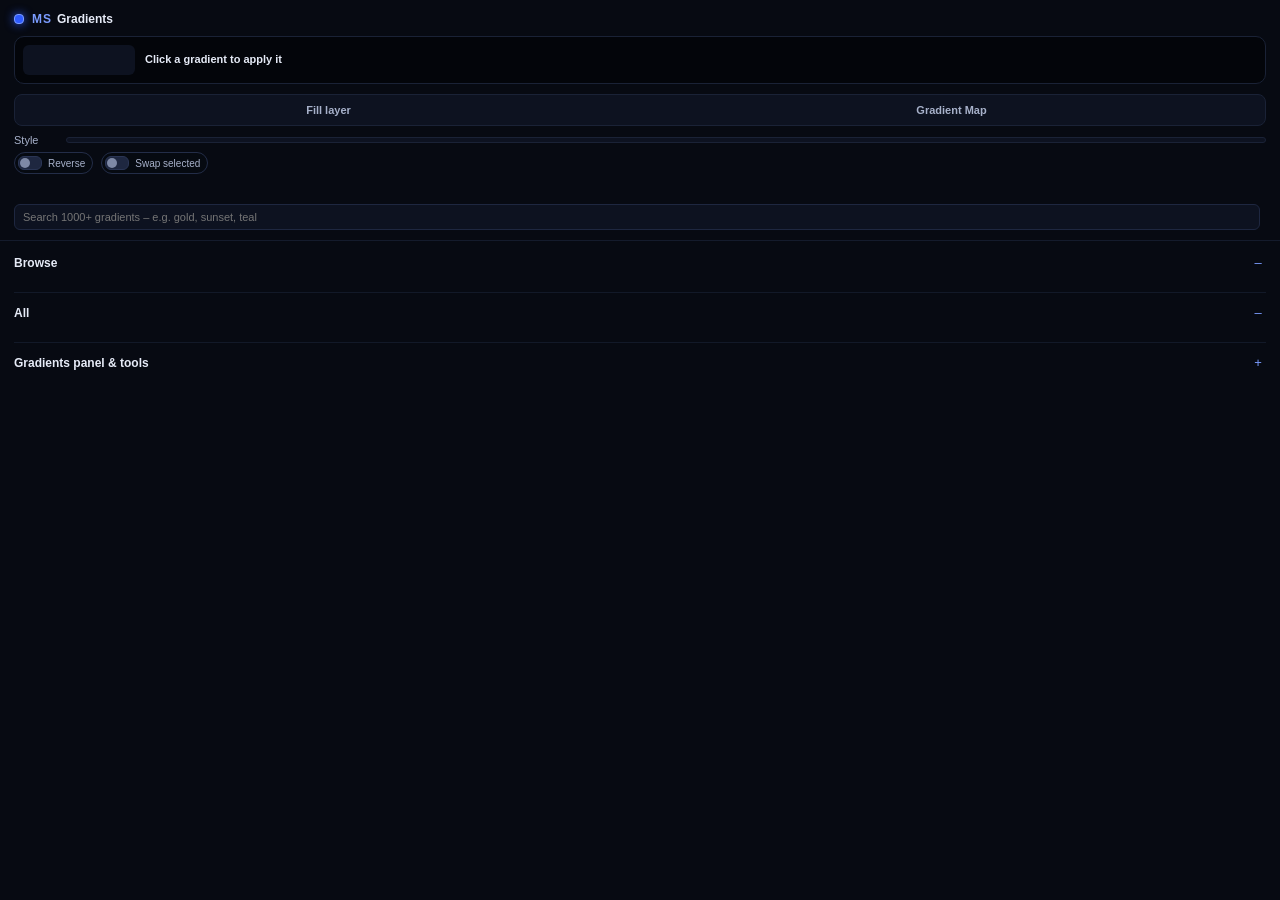
==== gradients/index.html @ fdba5727 "Morgenstern Gradients: a library of 1,444 original gradients for Photoshop UXP panel in the Morgenst" ====
<!DOCTYPE html>
<html>
<head>
  <meta charset="utf-8">
  <link rel="stylesheet" href="ms-ui.css">
  <link rel="stylesheet" href="styles.css">
</head>
<body>
  <div class="layout">
  <div class="top">
    <div class="header">
      <span class="brand"><span class="dot"></span><span class="brand-ms">MS</span><span class="brand-name">Gradients</span></span>
      <span id="countInfo" class="target-name"></span>
    </div>

    <div id="current" class="current">
      <div class="current-strip"><img id="currentImg" class="hidden"></div>
      <div class="current-text"><span id="currentName" class="current-name">Click a gradient to apply it</span><span id="currentCat" class="current-cat"></span></div>
    </div>

    <div class="seg target" id="asSeg">
      <div class="seg-btn" data-v="fill" title="A new gradient fill layer – double-click it to edit the gradient">Fill layer</div>
      <div class="seg-btn" data-v="map" title="A Gradient Map adjustment layer – colours your image with the gradient">Gradient Map</div>
    </div>

    <div class="field" id="styleRow"><span class="field-label">Style</span><div class="seg grow" id="styleSeg"></div></div>
    <div id="angleBox"></div>
    <div class="row opts">
      <div class="switch small" data-for="reverse" title="Run the gradient the other way"><span class="knob"></span><span class="sw-label">Reverse</span></div>
      <input type="checkbox" id="reverse" class="hidden">
      <div class="switch small" data-for="replace" title="With a gradient layer selected, a click swaps its gradient instead of adding a new layer"><span class="knob"></span><span class="sw-label">Swap selected</span></div>
      <input type="checkbox" id="replace" class="hidden">
    </div>
    <div id="status" class="status"></div>

    <div class="search-row">
      <input type="text" id="search" class="grow" placeholder="Search 1000+ gradients – e.g. gold, sunset, teal">
      <div id="clearSearch" class="btn small ghost hidden">×</div>
    </div>
  </div>

  <div class="scroller">
  <div class="wrap">

    <div class="sec open" data-sec="cats">
      <div class="sec-head"><span class="sec-title">Browse</span><span id="catMeta" class="sec-meta"></span><span class="chev c-open">–</span><span class="chev c-closed">+</span></div>
      <div class="sec-body"><div id="catList"></div></div>
    </div>

    <div class="sec open" data-sec="grid">
      <div class="sec-head"><span id="gridTitle" class="sec-title">All</span><span id="gridMeta" class="sec-meta"></span><span class="chev c-open">–</span><span class="chev c-closed">+</span></div>
      <div class="sec-body">
        <div id="grid" class="ggrid"></div>
        <div id="more" class="btn small ghost more hidden">Show more</div>
      </div>
    </div>

    <div class="sec" data-sec="panel">
      <div class="sec-head"><span class="sec-title">Gradients panel &amp; tools</span><span class="sec-meta"></span><span class="chev c-open">–</span><span class="chev c-closed">+</span></div>
      <div class="sec-body">
        <div class="hint first">Applied gradients are normal Photoshop layers: double-click the layer thumbnail to open Photoshop's gradient editor. There, "New" saves the gradient to the Gradients panel.</div>
        <div class="row tools-row">
          <div class="btn small" id="toPanelCat" title="Adds every gradient of the shown list as a group to Window › Gradients">Add list to Gradients panel</div>
          <div class="btn small" id="toPanelFav" title="Adds your favourites as a group to Window › Gradients">Add favourites</div>
        </div>
        <div class="row tools-row">
          <div class="btn small ghost" id="exportGrd" title="Saves the shown list as a .grd file (Gradients panel › menu › Import Gradients…)">Export .grd…</div>
          <div class="btn small ghost" id="selfTest" title="Creates a test document and checks every function">Self-test</div>
        </div>
        <div class="hint">Star a gradient (☆) to keep it in Favourites. Every gradient in this library is original and free to use in your work.</div>
      </div>
    </div>

  </div>
  </div>
  </div>
  <script src="main.js"></script>
</body>
</html>
---- gradients/ms-ui.css ----
/* Morgenstern design – shared by all Morgenstern tools (matches ms-ui.js)
   Calm, dark, precise – and exactly one colour that glows: a deep electric blue.
   Base       #070a12   Surface #0d1220   Line   #1e2740
   Text       #e6ebf7   Text 2  #a7b1ca   muted     #7e89a6
   Accent     #2f5bff   Accent light #7b9cff
   Spacing on a 4 px grid. One font family (system font), hierarchy through weight and size. */

html, body {
  margin: 0;
  padding: 0;
  height: 100%;
  overflow: hidden;
  background-color: #070a12;
  color: #e6ebf7;
  font-family: -apple-system, "SF Pro Text", "Segoe UI", "Helvetica Neue", Arial, sans-serif;
  font-size: 11px;
}
.layout { display: flex; flex-direction: column; height: 100%; }
.top { flex-shrink: 0; padding: 12px 14px 10px; background-color: #070a12; border-bottom: 1px solid #141b2c; }
.scroller { flex: 1; overflow-y: scroll; }
.wrap { padding: 2px 14px 32px; }
.grow { flex: 1; }
b, strong { font-weight: 600; color: #e6ebf7; }

/* ---------- Header */
.header { display: flex; flex-direction: row; justify-content: space-between; align-items: center; margin-bottom: 10px; }
.brand { display: flex; flex-direction: row; align-items: center; }
.dot { width: 8px; height: 8px; border-radius: 4px; background-color: #2f5bff; border: 1px solid #7b9cff; margin-right: 8px; box-shadow: 0 0 10px rgba(47, 91, 255, 0.9); }
.brand-ms { font-size: 12px; font-weight: bold; letter-spacing: 1px; color: #7b9cff; margin-right: 5px; }
.brand-name { font-size: 12px; font-weight: 600; color: #e6ebf7; }
.target-name { color: #7e89a6; max-width: 150px; overflow: hidden; text-overflow: ellipsis; white-space: nowrap; font-size: 10px; }

/* ---------- Preview */
.preview {
  position: relative;
  height: 178px;
  border: 1px solid #1a2236;
  border-radius: 10px;
  background-color: #03050a;
  display: flex;
  align-items: center;
  justify-content: center;
  overflow: hidden;
}
.preview img { max-width: 100%; max-height: 176px; }
.preview-msg { color: #7e89a6; padding: 10px; text-align: center; }
.preview-tools { position: absolute; left: 8px; right: 8px; bottom: 8px; display: flex; flex-direction: row; justify-content: space-between; align-items: center; }
.preview-tools > * { margin-left: 6px; }
.preview-tools > *:first-child { margin-left: 0; }

/* ---------- Segments */
.seg { display: flex; flex-direction: row; padding: 2px; border-radius: 8px; background-color: #0d1220; border: 1px solid #1a2236; }
.seg-btn { flex: 1; text-align: center; font-size: 11px; padding: 5px 8px; border-radius: 6px; cursor: pointer; color: #a7b1ca; }
.seg-btn:hover { color: #e6ebf7; }
.seg-btn.active { background-color: #1b2a5c; color: #ffffff; }
.seg.target { margin-top: 10px; }
.seg.target .seg-btn { padding: 7px 8px; font-weight: 600; }
.seg.target .seg-btn.active { background-color: #2f5bff; }
.seg.mini { background-color: rgba(7, 10, 18, 0.82); border-color: #232d48; }
.seg.mini .seg-btn { padding: 3px 8px; font-size: 10px; }
/* many options: wrapping choice instead of a dropdown */
.seg.wrap { flex-wrap: wrap; }
.seg.wrap .seg-btn { flex: 0 0 auto; padding: 5px 9px; margin: 1px; }

.target-info { font-size: 10px; color: #7b9cff; padding: 6px 2px 0; }

/* ---------- Switches */
.switch { display: flex; flex-direction: row; align-items: center; cursor: pointer; padding: 4px 8px 4px 4px; border-radius: 14px; border: 1px solid #1e2740; background-color: #0d1220; }
.switch .knob { width: 22px; height: 12px; border-radius: 6px; background-color: #1e2740; border: 1px solid #2a3554; position: relative; margin-right: 6px; flex-shrink: 0; }
.switch .knob::after { content: ""; position: absolute; top: 1px; left: 1px; width: 10px; height: 10px; border-radius: 5px; background-color: #7e89a6; }
.switch .sw-label { font-size: 11px; color: #a7b1ca; }
.switch.on { border-color: #2f5bff; }
.switch.on .knob { background-color: #2f5bff; border-color: #7b9cff; }
.switch.on .knob::after { left: 11px; background-color: #ffffff; }
.switch.on .sw-label { color: #ffffff; }
.switch.small { padding: 3px 7px 3px 3px; background-color: rgba(7, 10, 18, 0.82); border-color: #232d48; }
.switch.small .sw-label { font-size: 10px; }
/* switch as a row in a section: no frame, text left, knob right */
.switch.line { justify-content: space-between; flex-direction: row-reverse; border: none; background-color: transparent; padding: 6px 0; border-radius: 0; }
.switch.line .knob { margin-right: 0; margin-left: 8px; }
.switch.line.on .sw-label { color: #e6ebf7; }

/* ---------- Buttons */
.btn { text-align: center; font-size: 11px; padding: 8px 12px; border-radius: 8px; cursor: pointer; border: 1px solid #1e2740; background-color: #0d1220; color: #e6ebf7; }
.btn:hover { border-color: #3a4a78; }
.btn:active { opacity: 0.85; }
.btn.primary { flex: 1; background-color: #2f5bff; border-color: #7b9cff; color: #ffffff; font-weight: 600; box-shadow: 0 0 16px rgba(47, 91, 255, 0.55); }
.btn.primary:hover { background-color: #3d68ff; }
.btn.ghost { background-color: transparent; color: #a7b1ca; }
.btn.small { font-size: 10px; padding: 5px 9px; border-radius: 7px; }
.btn.disabled { opacity: 0.4; }

.actions { display: flex; flex-direction: row; align-items: center; margin-top: 10px; }
.actions > * { margin-right: 8px; }
.actions > *:last-child { margin-right: 0; }
.status { margin-top: 6px; min-height: 14px; font-size: 10px; color: #a7b1ca; }
.status.err { color: #ff8a9a; }

/* ---------- Sliders */
.sl { padding: 5px 0 7px; }
.sl-head { display: flex; flex-direction: row; justify-content: space-between; align-items: center; margin-bottom: 5px; }
.sl-label { font-size: 11px; color: #a7b1ca; }
.sl-val { display: flex; flex-direction: row; align-items: center; }
.sl-num { width: 38px; text-align: right; font-size: 11px; color: #e6ebf7; background-color: transparent; border: 1px solid transparent; border-radius: 4px; padding: 0 2px; }
.sl-num:hover { border-color: #1e2740; }
.sl-num:focus { border-color: #2f5bff; background-color: #0d1220; }
.sl-unit { width: 14px; color: #7e89a6; font-size: 10px; padding-left: 2px; }
.sl-track { position: relative; height: 14px; margin: 0 5px; cursor: pointer; }
.sl-rail { position: absolute; left: 0; right: 0; top: 6px; height: 2px; border-radius: 1px; background-color: #1e2740; }
.sl-fill { position: absolute; top: 6px; height: 2px; border-radius: 1px; background-color: #2f5bff; box-shadow: 0 0 8px rgba(47, 91, 255, 0.8); }
.sl-thumb { position: absolute; top: 2px; width: 10px; height: 10px; margin-left: -5px; border-radius: 5px; background-color: #e6ebf7; border: 1px solid #7b9cff; }
.sl:hover .sl-label { color: #e6ebf7; }
.sl.dragging .sl-thumb { background-color: #ffffff; box-shadow: 0 0 10px rgba(123, 156, 255, 0.9); }
.sl.dragging .sl-label { color: #ffffff; }
.strength { margin-top: 8px; }
.strength .sl-label { color: #e6ebf7; font-weight: 600; }

/* sub-settings: indented on a tinted surface */
.sl.sub, .row.sub, .field.sub { margin-left: 10px; padding-left: 10px; padding-right: 8px; background-color: #0b1020; border-radius: 6px; }
.row.sub, .field.sub { padding-top: 5px; padding-bottom: 5px; margin-top: 2px; margin-bottom: 4px; }
.subgroup { margin: 4px 0 6px 10px; padding: 2px 8px 4px 10px; background-color: #0b1020; border-radius: 6px; }

/* group with a switch in its head (e.g. toner / dropouts): one box, no nested cards */
.group { margin: 6px 0 8px; padding: 2px 10px 6px; border-radius: 8px; border: 1px solid #141b2c; }
.group-head { display: flex; flex-direction: row; align-items: center; }
.group-head > * { margin-right: 8px; }
.group-head > *:last-child { margin-right: 0; }
.group-note { font-size: 10px; color: #7e89a6; }

/* ---------- Sections */
.sec { border-top: 1px solid #121928; }
.sec:first-child { border-top: none; }
.sec-head { display: flex; flex-direction: row; align-items: center; padding: 12px 0 10px; cursor: pointer; }
.sec-title { font-size: 12px; font-weight: 600; color: #e6ebf7; }
.sec-meta { flex: 1; font-size: 10px; color: #7e89a6; padding-left: 8px; white-space: nowrap; overflow: hidden; text-overflow: ellipsis; }
.chev { width: 16px; text-align: center; font-size: 13px; color: #7b9cff; }
.sec-head:hover .sec-title { color: #ffffff; }
.sec .sec-body, .sec .c-open { display: none; }
.sec.open .sec-body { display: block; padding-bottom: 12px; }
.sec.open .c-open { display: block; }
.sec.open .c-closed { display: none; }

/* ---------- Rows and fields */
.row, .field { display: flex; flex-direction: row; align-items: center; margin: 4px 0; }
.row > *, .field > * { margin-right: 8px; }
.row > *:last-child, .field > *:last-child { margin-right: 0; }
.row.between { justify-content: space-between; }
.field { padding-top: 4px; }
.field .seg-btn, .row .seg-btn { white-space: nowrap; padding: 5px 6px; }
.field-label { width: 64px; flex-shrink: 0; font-size: 11px; color: #a7b1ca; }
.field.stack { flex-direction: column; align-items: stretch; }
.field.stack > * { margin-right: 0; }
.field.stack .field-label { width: auto; margin-bottom: 6px; }
.tools-row { flex-wrap: wrap; }
.tools-row > * { margin-bottom: 4px; }

/* ---------- Tiles (looks, textures, effects) */
.tiles { display: flex; flex-direction: row; flex-wrap: wrap; margin: 0 -3px; }
.tile, .look { box-sizing: border-box; width: 31.3%; margin: 1%; padding: 3px; border: 1px solid #141b2c; border-radius: 8px; cursor: pointer; background-color: #0b0f1a; }
.tile:hover, .look:hover { border-color: #2a3a66; }
.tile.active, .look.active { border-color: #2f5bff; background-color: #101a3a; }
.tile img, .tile .ph, .look img, .look .ph { width: 100%; height: 46px; border-radius: 5px; background-color: #03050a; }
.tile .lbl, .look .lbl { font-size: 10px; color: #a7b1ca; text-align: center; white-space: nowrap; overflow: hidden; text-overflow: ellipsis; padding: 4px 0 1px; }
.tile.active .lbl, .look.active .lbl { color: #ffffff; }
.look-grid { display: flex; flex-direction: row; flex-wrap: wrap; margin: 0 -3px; }

/* ---------- Colours */
.swatch-wrap { display: flex; flex-direction: row; align-items: center; }
.swatch { width: 20px; height: 20px; border-radius: 10px; border: 1px solid #3a4565; cursor: pointer; margin-right: 6px; flex-shrink: 0; }
.hex-label { font-size: 10px; color: #7e89a6; }
.color-pop { margin: 4px 0 10px; padding: 10px; border-radius: 10px; background-color: #0d1220; border: 1px solid #263256; }
.pal { display: flex; flex-direction: row; flex-wrap: wrap; margin: -2px; }
.pal-c { width: 20px; height: 20px; border-radius: 10px; margin: 3px; cursor: pointer; border: 1px solid rgba(255, 255, 255, 0.12); }
.pal-c.on { border: 2px solid #ffffff; }
.pop-row { display: flex; flex-direction: row; align-items: center; margin-top: 8px; }
.pop-row > * { margin-right: 6px; }

/* ---------- Inputs */
input[type="text"] { background-color: #0d1220; color: #e6ebf7; border: 1px solid #1e2740; border-radius: 6px; font-size: 11px; padding: 4px 6px; }
input[type="text"]:focus { border-color: #2f5bff; }
.hex { width: 70px; }
.num { width: 64px; }

/* ---------- Presets */
.preset-list { margin-bottom: 6px; }
.preset { display: flex; flex-direction: row; align-items: center; padding: 6px 8px; margin: 3px 0; border-radius: 7px; background-color: #0d1220; border: 1px solid #141b2c; }
.preset:hover { border-color: #2a3a66; }
.preset-name { flex: 1; cursor: pointer; color: #e6ebf7; }
.preset-del { width: 16px; text-align: center; cursor: pointer; color: #7e89a6; font-size: 13px; }
.preset-del:hover { color: #ff8a9a; }
.empty { color: #7e89a6; font-size: 10px; padding: 4px 0 6px; }
.hint { font-size: 10px; color: #7e89a6; margin: 10px 0 2px; line-height: 15px; }
.muted { color: #7e89a6; }

.fine-label { font-size: 10px; font-weight: 600; color: #7b9cff; margin: 12px 0 2px; }
.fine-label:first-child { margin-top: 0; }

/* ---------- hidden (last, specific enough for every element above) */
.hidden, .row.hidden, .sl.hidden, .field.hidden, .group.hidden, .subgroup.hidden, .swatch-wrap.hidden, .color-pop.hidden, .btn.hidden, .switch.hidden, .seg.hidden, .preview img.hidden, .preview-msg.hidden, input.hidden { display: none; }
---- gradients/styles.css ----
/* Morgenstern Gradients – additions to the shared Morgenstern design (ms-ui.css) */
.field-label { width: 44px; }

/* last applied gradient */
.current { display: flex; flex-direction: row; align-items: center; padding: 8px; border: 1px solid #1a2236; border-radius: 10px; background-color: #03050a; }
.current-strip { position: relative; width: 112px; height: 30px; border-radius: 6px; overflow: hidden; flex-shrink: 0; background-color: #0d1220; }
.current-strip img { position: absolute; left: 0; }
.current-text { display: flex; flex-direction: column; margin-left: 10px; overflow: hidden; }
.current-name { font-size: 11px; font-weight: 600; color: #e6ebf7; white-space: nowrap; overflow: hidden; text-overflow: ellipsis; }
.current-cat { font-size: 10px; color: #7e89a6; padding-top: 2px; white-space: nowrap; overflow: hidden; text-overflow: ellipsis; }

.opts { margin-top: 6px; }
.search-row { display: flex; flex-direction: row; align-items: center; margin-top: 10px; }
.search-row > * { margin-right: 6px; }
.search-row > *:last-child { margin-right: 0; }
#search { padding: 6px 8px; }

/* categories: groups on top, the chosen group's categories on a tinted surface below */
.sub-chips { display: flex; flex-direction: row; flex-wrap: wrap; margin: 6px 0 0; padding: 4px; border-radius: 8px; background-color: #0b1020; }
.sub-chips .chip { background-color: #0d1220; }
.sub-chips .chip.active { background-color: #2f5bff; }
.chips { display: flex; flex-direction: row; flex-wrap: wrap; margin: 0 -2px; }
.chip { font-size: 10px; padding: 4px 8px; margin: 2px; border-radius: 11px; border: 1px solid #1a2236; background-color: #0d1220; color: #a7b1ca; cursor: pointer; white-space: nowrap; }
.chip:hover { color: #e6ebf7; border-color: #2a3a66; }
.chip.active { background-color: #2f5bff; border-color: #7b9cff; color: #ffffff; }
.chip .n { color: #7e89a6; margin-left: 4px; }
.chip.active .n { color: #c9d6ff; }

/* gradient grid */
.ggrid { display: flex; flex-direction: row; flex-wrap: wrap; margin: 0 -3px; }
.gtile { box-sizing: border-box; width: 48%; margin: 1%; padding: 3px; border: 1px solid #141b2c; border-radius: 8px; cursor: pointer; background-color: #0b0f1a; position: relative; }
.gtile:hover { border-color: #2a3a66; }
.gtile.active { border-color: #2f5bff; background-color: #101a3a; }
.gthumb { position: relative; height: 30px; border-radius: 5px; overflow: hidden; background-color: #03050a; }
.gthumb img { position: absolute; left: 0; width: 100%; }
.gname { display: flex; flex-direction: row; align-items: center; padding: 4px 1px 1px; }
.gname .lbl { flex: 1; font-size: 10px; color: #a7b1ca; white-space: nowrap; overflow: hidden; text-overflow: ellipsis; }
.gtile.active .lbl { color: #ffffff; }
.star { width: 14px; text-align: center; font-size: 11px; color: #4a5678; cursor: pointer; flex-shrink: 0; }
.star:hover { color: #7b9cff; }
.star.on { color: #ffd166; }
.more { margin-top: 8px; }
.hint.first { margin-top: 0; }
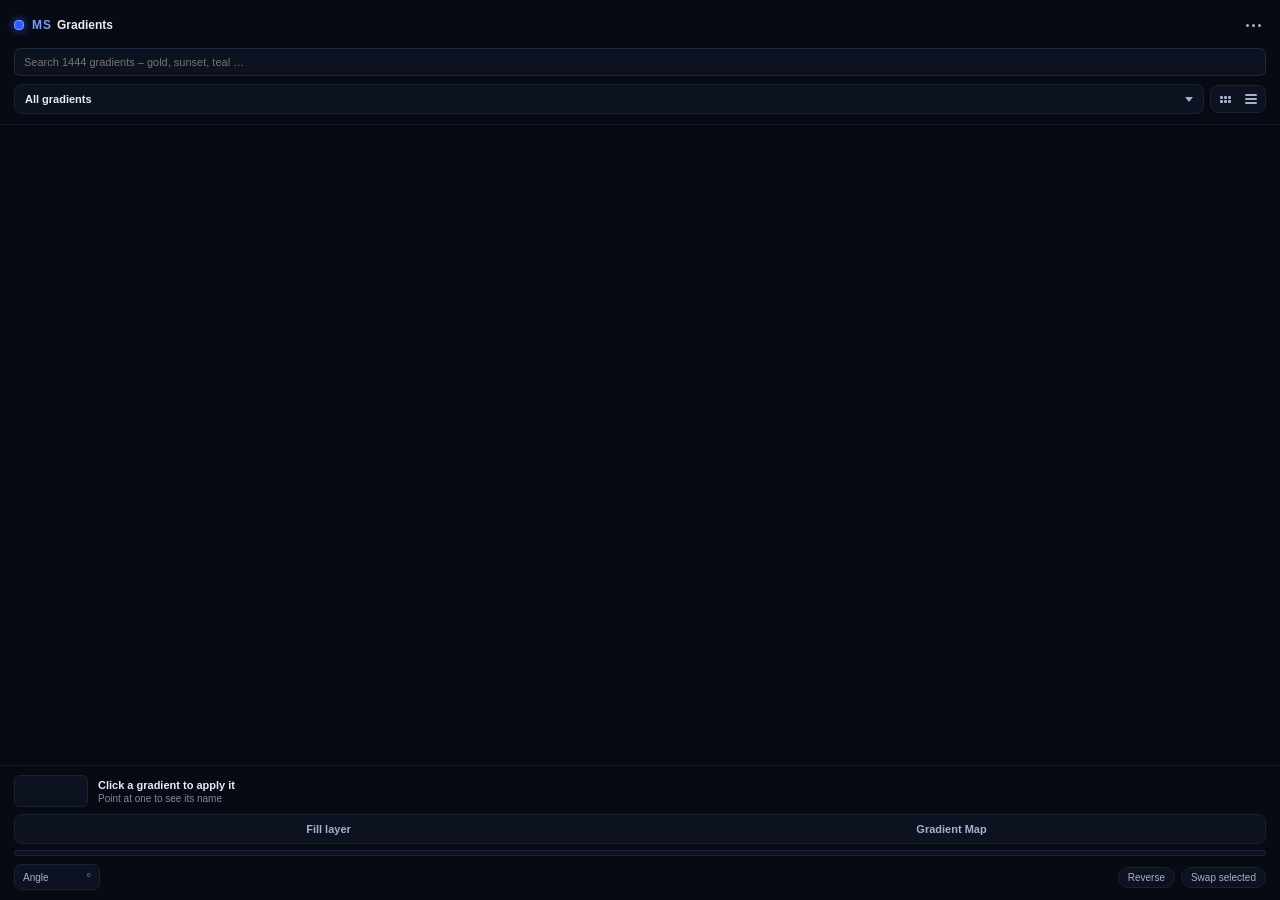
==== commit 8285f0cc: "Panel: denser browser with gradient families, category menu and an options bar" ====
--- a/gradients/index.html
+++ b/gradients/index.html
@@ -10,68 +10,59 @@
   <div class="top">
     <div class="header">
       <span class="brand"><span class="dot"></span><span class="brand-ms">MS</span><span class="brand-name">Gradients</span></span>
-      <span id="countInfo" class="target-name"></span>
+      <div class="ibtn more-btn" id="toolsBtn" title="Gradients panel, export, self-test"><span></span><span></span><span></span></div>
     </div>
 
-    <div id="current" class="current">
-      <div class="current-strip"><img id="currentImg" class="hidden"></div>
-      <div class="current-text"><span id="currentName" class="current-name">Click a gradient to apply it</span><span id="currentCat" class="current-cat"></span></div>
+    <div class="search-row">
+      <input type="text" id="search" class="grow" placeholder="Search 1444 gradients – gold, sunset, teal …">
+      <div id="clearSearch" class="ibtn hidden" title="Clear the search">×</div>
     </div>
 
-    <div class="seg target" id="asSeg">
+    <div class="nav-row">
+      <div class="menu-btn grow" id="catBtn"><span id="catName" class="menu-name">All gradients</span><span id="catCount" class="menu-n"></span><span class="caret"></span></div>
+      <div class="view-seg">
+        <div class="ibtn view-btn" data-v="grid" title="Swatches – the most gradients at a glance"><span class="ic-grid"><i></i><i></i><i></i><i></i><i></i><i></i></span></div>
+        <div class="ibtn view-btn" data-v="list" title="List – with names"><span class="ic-list"><i></i><i></i><i></i></span></div>
+      </div>
+    </div>
+
+    <div id="catMenu" class="menu hidden"></div>
+    <div id="toolsMenu" class="menu tools hidden">
+      <div class="menu-item" id="toPanelCat" title="Adds every gradient of the shown list as a group to Window › Gradients">Add this list to the Gradients panel</div>
+      <div class="menu-item" id="toPanelFav" title="Adds your favourites as a group to Window › Gradients">Add favourites to the Gradients panel</div>
+      <div class="menu-item" id="exportGrd" title="Saves the shown list as a .grd file (Gradients panel › menu › Import Gradients…)">Export this list as .grd…</div>
+      <div class="menu-sep"></div>
+      <div class="menu-item" id="selfTest" title="Creates a test document and checks every function">Self-test</div>
+      <div class="menu-note">Applied gradients are normal Photoshop layers: double-click the layer thumbnail to open Photoshop's gradient editor. Every gradient in this library is original and free to use in your work.</div>
+    </div>
+  </div>
+
+  <div class="scroller" id="scroller">
+    <div class="wrap">
+      <div id="grid" class="ggrid"></div>
+    </div>
+  </div>
+
+  <div class="bottom">
+    <div class="info" id="info">
+      <div class="info-strip"><img id="infoImg" class="hidden"></div>
+      <div class="info-text"><span id="infoName" class="info-name">Click a gradient to apply it</span><span id="infoCat" class="info-cat">Point at one to see its name</span></div>
+      <div class="ibtn istar hidden" id="infoStar" title="Favourite">☆</div>
+    </div>
+    <div class="seg as-seg" id="asSeg">
       <div class="seg-btn" data-v="fill" title="A new gradient fill layer – double-click it to edit the gradient">Fill layer</div>
       <div class="seg-btn" data-v="map" title="A Gradient Map adjustment layer – colours your image with the gradient">Gradient Map</div>
     </div>
-
-    <div class="field" id="styleRow"><span class="field-label">Style</span><div class="seg grow" id="styleSeg"></div></div>
-    <div id="angleBox"></div>
-    <div class="row opts">
-      <div class="switch small" data-for="reverse" title="Run the gradient the other way"><span class="knob"></span><span class="sw-label">Reverse</span></div>
-      <input type="checkbox" id="reverse" class="hidden">
-      <div class="switch small" data-for="replace" title="With a gradient layer selected, a click swaps its gradient instead of adding a new layer"><span class="knob"></span><span class="sw-label">Swap selected</span></div>
-      <input type="checkbox" id="replace" class="hidden">
+    <div class="seg style-seg" id="styleSeg"></div>
+    <div class="opt-row">
+      <div class="angle" id="angleBox" title="Angle – drag the word left or right, or type a value">
+        <span class="angle-lbl" id="angleLbl">Angle</span><input type="text" id="angle" class="angle-num"><span class="angle-unit">°</span>
+      </div>
+      <div class="grow"></div>
+      <div class="tog" id="reverseTog" title="Run the gradient the other way">Reverse</div>
+      <div class="tog" id="replaceTog" title="With a gradient layer selected, a click swaps its gradient instead of adding a new layer">Swap selected</div>
     </div>
     <div id="status" class="status"></div>
-
-    <div class="search-row">
-      <input type="text" id="search" class="grow" placeholder="Search 1000+ gradients – e.g. gold, sunset, teal">
-      <div id="clearSearch" class="btn small ghost hidden">×</div>
-    </div>
-  </div>
-
-  <div class="scroller">
-  <div class="wrap">
-
-    <div class="sec open" data-sec="cats">
-      <div class="sec-head"><span class="sec-title">Browse</span><span id="catMeta" class="sec-meta"></span><span class="chev c-open">–</span><span class="chev c-closed">+</span></div>
-      <div class="sec-body"><div id="catList"></div></div>
-    </div>
-
-    <div class="sec open" data-sec="grid">
-      <div class="sec-head"><span id="gridTitle" class="sec-title">All</span><span id="gridMeta" class="sec-meta"></span><span class="chev c-open">–</span><span class="chev c-closed">+</span></div>
-      <div class="sec-body">
-        <div id="grid" class="ggrid"></div>
-        <div id="more" class="btn small ghost more hidden">Show more</div>
-      </div>
-    </div>
-
-    <div class="sec" data-sec="panel">
-      <div class="sec-head"><span class="sec-title">Gradients panel &amp; tools</span><span class="sec-meta"></span><span class="chev c-open">–</span><span class="chev c-closed">+</span></div>
-      <div class="sec-body">
-        <div class="hint first">Applied gradients are normal Photoshop layers: double-click the layer thumbnail to open Photoshop's gradient editor. There, "New" saves the gradient to the Gradients panel.</div>
-        <div class="row tools-row">
-          <div class="btn small" id="toPanelCat" title="Adds every gradient of the shown list as a group to Window › Gradients">Add list to Gradients panel</div>
-          <div class="btn small" id="toPanelFav" title="Adds your favourites as a group to Window › Gradients">Add favourites</div>
-        </div>
-        <div class="row tools-row">
-          <div class="btn small ghost" id="exportGrd" title="Saves the shown list as a .grd file (Gradients panel › menu › Import Gradients…)">Export .grd…</div>
-          <div class="btn small ghost" id="selfTest" title="Creates a test document and checks every function">Self-test</div>
-        </div>
-        <div class="hint">Star a gradient (☆) to keep it in Favourites. Every gradient in this library is original and free to use in your work.</div>
-      </div>
-    </div>
-
-  </div>
   </div>
   </div>
   <script src="main.js"></script>
--- a/gradients/styles.css
+++ b/gradients/styles.css
@@ -1,43 +1,121 @@
-/* Morgenstern Gradients – additions to the shared Morgenstern design (ms-ui.css) */
-.field-label { width: 44px; }
+/* Morgenstern Gradients – additions to the shared Morgenstern design (ms-ui.css)
+   The gradients are the content: the browser gets the middle of the panel, search and categories sit on top,
+   how a click applies sits at the bottom like an options bar. */
 
-/* last applied gradient */
-.current { display: flex; flex-direction: row; align-items: center; padding: 8px; border: 1px solid #1a2236; border-radius: 10px; background-color: #03050a; }
-.current-strip { position: relative; width: 112px; height: 30px; border-radius: 6px; overflow: hidden; flex-shrink: 0; background-color: #0d1220; }
-.current-strip img { position: absolute; left: 0; }
-.current-text { display: flex; flex-direction: column; margin-left: 10px; overflow: hidden; }
-.current-name { font-size: 11px; font-weight: 600; color: #e6ebf7; white-space: nowrap; overflow: hidden; text-overflow: ellipsis; }
-.current-cat { font-size: 10px; color: #7e89a6; padding-top: 2px; white-space: nowrap; overflow: hidden; text-overflow: ellipsis; }
+.top { padding: 12px 14px 10px; }
+.header { margin-bottom: 10px; }
 
-.opts { margin-top: 6px; }
-.search-row { display: flex; flex-direction: row; align-items: center; margin-top: 10px; }
-.search-row > * { margin-right: 6px; }
-.search-row > *:last-child { margin-right: 0; }
-#search { padding: 6px 8px; }
+/* small icon buttons */
+.ibtn { display: flex; flex-direction: row; align-items: center; justify-content: center; width: 26px; height: 26px; border-radius: 7px; color: #a7b1ca; cursor: pointer; flex-shrink: 0; }
+.ibtn:hover { background-color: #121a2e; color: #e6ebf7; }
+.ibtn.hidden { display: none; }
+.more-btn span { width: 3px; height: 3px; border-radius: 2px; margin: 0 1.5px; background-color: #a7b1ca; }
+.more-btn:hover span, .more-btn.on span { background-color: #e6ebf7; }
+.more-btn.on { background-color: #1b2a5c; }
 
-/* categories: groups on top, the chosen group's categories on a tinted surface below */
-.sub-chips { display: flex; flex-direction: row; flex-wrap: wrap; margin: 6px 0 0; padding: 4px; border-radius: 8px; background-color: #0b1020; }
-.sub-chips .chip { background-color: #0d1220; }
-.sub-chips .chip.active { background-color: #2f5bff; }
-.chips { display: flex; flex-direction: row; flex-wrap: wrap; margin: 0 -2px; }
-.chip { font-size: 10px; padding: 4px 8px; margin: 2px; border-radius: 11px; border: 1px solid #1a2236; background-color: #0d1220; color: #a7b1ca; cursor: pointer; white-space: nowrap; }
-.chip:hover { color: #e6ebf7; border-color: #2a3a66; }
-.chip.active { background-color: #2f5bff; border-color: #7b9cff; color: #ffffff; }
-.chip .n { color: #7e89a6; margin-left: 4px; }
-.chip.active .n { color: #c9d6ff; }
+/* search */
+.search-row { display: flex; flex-direction: row; align-items: center; }
+#search { padding: 7px 9px; }
+#clearSearch { margin-left: 4px; font-size: 14px; }
 
-/* gradient grid */
-.ggrid { display: flex; flex-direction: row; flex-wrap: wrap; margin: 0 -3px; }
-.gtile { box-sizing: border-box; width: 48%; margin: 1%; padding: 3px; border: 1px solid #141b2c; border-radius: 8px; cursor: pointer; background-color: #0b0f1a; position: relative; }
-.gtile:hover { border-color: #2a3a66; }
-.gtile.active { border-color: #2f5bff; background-color: #101a3a; }
-.gthumb { position: relative; height: 30px; border-radius: 5px; overflow: hidden; background-color: #03050a; }
-.gthumb img { position: absolute; left: 0; width: 100%; }
-.gname { display: flex; flex-direction: row; align-items: center; padding: 4px 1px 1px; }
-.gname .lbl { flex: 1; font-size: 10px; color: #a7b1ca; white-space: nowrap; overflow: hidden; text-overflow: ellipsis; }
-.gtile.active .lbl { color: #ffffff; }
-.star { width: 14px; text-align: center; font-size: 11px; color: #4a5678; cursor: pointer; flex-shrink: 0; }
-.star:hover { color: #7b9cff; }
-.star.on { color: #ffd166; }
-.more { margin-top: 8px; }
-.hint.first { margin-top: 0; }
+/* category menu button + view switch */
+.nav-row { display: flex; flex-direction: row; align-items: center; margin-top: 8px; }
+.menu-btn { display: flex; flex-direction: row; align-items: center; height: 28px; padding: 0 10px; border-radius: 8px; border: 1px solid #1a2236; background-color: #0d1220; cursor: pointer; }
+.menu-btn:hover, .menu-btn.on { border-color: #2a3a66; }
+.menu-name { font-size: 11px; font-weight: 600; color: #e6ebf7; white-space: nowrap; overflow: hidden; text-overflow: ellipsis; }
+.menu-n { font-size: 10px; color: #7e89a6; margin-left: 6px; flex: 1; }
+.caret { width: 0; height: 0; border-left: 4px solid transparent; border-right: 4px solid transparent; border-top: 5px solid #a7b1ca; margin-left: 8px; }
+.view-seg { display: flex; flex-direction: row; margin-left: 6px; padding: 1px; border-radius: 8px; border: 1px solid #1a2236; background-color: #0d1220; }
+.view-btn { width: 26px; height: 24px; border-radius: 6px; }
+.view-btn.active { background-color: #1b2a5c; }
+.ic-grid { display: flex; flex-direction: row; flex-wrap: wrap; width: 12px; }
+.ic-grid i { width: 3px; height: 3px; margin: 0.5px; border-radius: 1px; background-color: #a7b1ca; }
+.ic-list { display: flex; flex-direction: column; width: 12px; }
+.ic-list i { height: 2px; margin: 1px 0; border-radius: 1px; background-color: #a7b1ca; }
+.view-btn.active i { background-color: #ffffff; }
+
+/* menus (categories, tools) – they drop over the browser */
+.top { position: relative; z-index: 2; }
+.menu { position: absolute; left: 14px; right: 14px; top: 100%; margin-top: -6px; max-height: 420px; overflow-y: auto; padding: 4px; border-radius: 10px; border: 1px solid #232d48; background-color: #0b1020; box-shadow: 0 12px 32px rgba(0, 0, 0, 0.6); }
+.menu.hidden { display: none; }
+.menu.tools { top: 40px; left: auto; width: 250px; margin-top: 0; }
+.menu-item { display: flex; flex-direction: row; align-items: center; padding: 6px 8px; border-radius: 6px; font-size: 11px; color: #c9d1e6; cursor: pointer; }
+.menu-item:hover { background-color: #16203a; color: #ffffff; }
+.menu-item.on { background-color: #1b2a5c; color: #ffffff; }
+.menu-item .n { margin-left: auto; padding-left: 10px; font-size: 10px; color: #7e89a6; }
+.menu-item.grp { font-weight: 600; color: #e6ebf7; margin-top: 4px; }
+.menu-item.sub { padding-left: 20px; }
+.menu-sep { height: 1px; margin: 4px 6px; background-color: #1a2236; }
+.menu-note { padding: 6px 8px 4px; font-size: 10px; line-height: 14px; color: #7e89a6; }
+
+/* ---------- the browser */
+.wrap { padding: 10px 14px 24px; }
+.ggrid { margin: 0 -1%; }
+.chunk { display: flex; flex-direction: row; flex-wrap: wrap; }
+.cat-h { width: 98%; margin: 14px 1% 6px; display: flex; flex-direction: row; align-items: baseline; }
+.cat-h.first { margin-top: 0; }
+.cat-h .t { font-size: 11px; font-weight: 600; color: #e6ebf7; }
+.cat-h .n { font-size: 10px; color: #7e89a6; margin-left: 6px; }
+
+/* a swatch: one row of the category's thumbnail sprite seen through a window */
+.sw { position: relative; overflow: hidden; box-sizing: border-box; border-radius: 6px; border: 1px solid rgba(255, 255, 255, 0.07); background-color: #03050a; cursor: pointer; }
+.sw img { position: absolute; left: 0; width: 100%; }
+.sw:hover { border-color: rgba(255, 255, 255, 0.6); }
+.sw.on { border-color: #ffffff; }
+
+/* grid view: a family per tile – the gradient, its variants as slim swatches below */
+.fam { width: 31.33%; margin: 0 1% 8px; position: relative; }
+.fam .main { height: 38px; }
+.vars { display: flex; flex-direction: row; height: 9px; margin-top: 3px; }
+.vars .sw { flex: 1; height: 9px; border-radius: 3px; margin-left: 3px; }
+.vars .sw:first-child { margin-left: 0; }
+.fstar { position: absolute; right: 3px; top: 3px; width: 16px; height: 16px; line-height: 16px; text-align: center; border-radius: 8px; font-size: 10px; color: #ffffff; background-color: rgba(7, 10, 18, 0.7); display: none; }
+.fam:hover .fstar, .lrow:hover .fstar { display: block; }
+.fstar.fav { display: block; color: #ffd166; }
+.fstar:hover { background-color: rgba(7, 10, 18, 0.95); }
+
+/* list view: name on top, the gradient and its variants in one line */
+.lrow { width: 98%; margin: 0 1% 10px; position: relative; }
+.lrow-name { display: flex; flex-direction: row; align-items: baseline; padding: 0 1px 4px; }
+.lrow-name .t { font-size: 11px; color: #c9d1e6; white-space: nowrap; overflow: hidden; text-overflow: ellipsis; }
+.lrow-name .n { font-size: 10px; color: #7e89a6; margin-left: 6px; white-space: nowrap; }
+.lrow-sw { display: flex; flex-direction: row; height: 26px; }
+.lrow-sw .main { flex: 4; height: 26px; }
+.lrow-sw .v { flex: 1; height: 26px; margin-left: 3px; }
+.lrow .fstar { top: 22px; right: auto; left: 3px; }
+.lrow .fstar.fav { display: block; }
+
+.empty { width: 98%; margin: 20px 1%; text-align: center; color: #7e89a6; line-height: 16px; }
+
+/* ---------- options bar at the bottom */
+.bottom { flex-shrink: 0; padding: 10px 14px 10px; border-top: 1px solid #141b2c; background-color: #070a12; }
+.info { display: flex; flex-direction: row; align-items: center; height: 30px; margin-bottom: 8px; }
+.info-strip { position: relative; width: 72px; height: 30px; border-radius: 6px; overflow: hidden; flex-shrink: 0; background-color: #0d1220; border: 1px solid #1a2236; }
+.info-strip img { position: absolute; left: 0; width: 100%; }
+.info-text { display: flex; flex-direction: column; flex: 1; margin-left: 10px; overflow: hidden; }
+.info-name { font-size: 11px; font-weight: 600; color: #e6ebf7; white-space: nowrap; overflow: hidden; text-overflow: ellipsis; }
+.info-cat { font-size: 10px; color: #7e89a6; padding-top: 2px; white-space: nowrap; overflow: hidden; text-overflow: ellipsis; }
+.istar { font-size: 13px; }
+.istar.fav { color: #ffd166; }
+
+.as-seg .seg-btn { padding: 6px 8px; font-weight: 600; }
+.as-seg .seg-btn.active { background-color: #2f5bff; }
+.style-seg { margin-top: 6px; }
+.style-seg .seg-btn { padding: 4px 2px; font-size: 10px; }
+.style-seg.hidden { display: none; }
+.opt-row { display: flex; flex-direction: row; align-items: center; margin-top: 8px; }
+.angle { display: flex; flex-direction: row; align-items: center; height: 24px; padding: 0 2px 0 8px; border-radius: 7px; border: 1px solid #1a2236; background-color: #0d1220; }
+.angle.hidden { display: none; }
+.angle-lbl { font-size: 10px; color: #a7b1ca; cursor: ew-resize; padding-right: 4px; }
+.angle-lbl:hover { color: #e6ebf7; }
+.angle input.angle-num { width: 34px; height: 20px; border-radius: 0; outline: none; padding: 2px 0; text-align: right; font-size: 11px; color: #e6ebf7; background-color: transparent; border: none; }
+.angle-unit { font-size: 11px; color: #7e89a6; padding-right: 6px; }
+.tog { margin-left: 6px; padding: 4px 9px; border-radius: 12px; border: 1px solid #1a2236; background-color: #0d1220; font-size: 10px; color: #a7b1ca; cursor: pointer; white-space: nowrap; }
+.tog:hover { color: #e6ebf7; border-color: #2a3a66; }
+.tog.on { background-color: #1b2a5c; border-color: #2f5bff; color: #ffffff; }
+.bottom .status { margin-top: 6px; min-height: 0; }
+.bottom .status:empty { display: none; }
+
+/* press feedback */
+.sw, .tog, .seg-btn, .menu-item, .ibtn, .menu-btn { transition: transform 120ms ease-out; }
+.sw:active, .tog:active, .seg-btn:active, .ibtn:active, .menu-btn:active { transform: scale(0.97); }
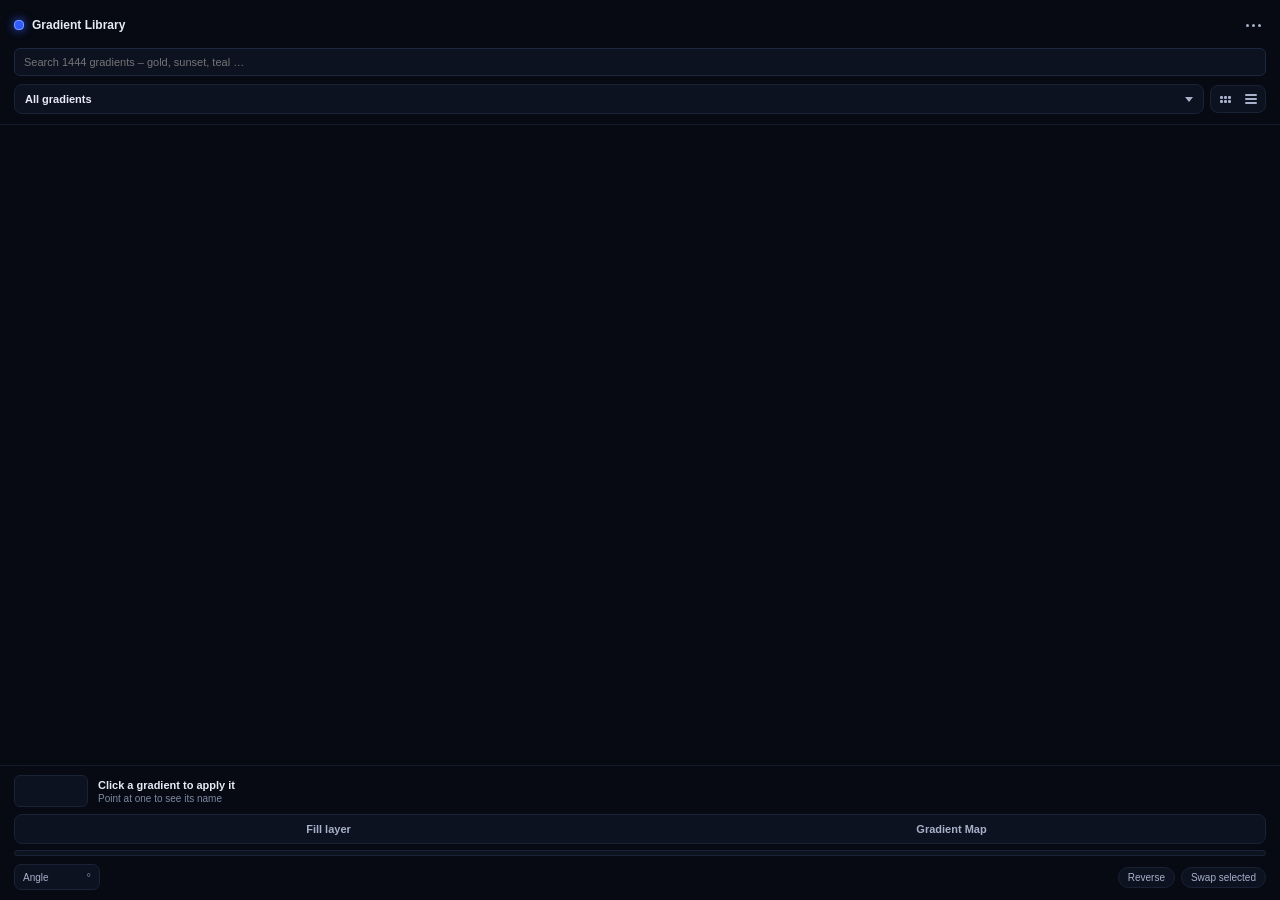
==== commit db125720: "Rename to Gradient Library: new name, no more Morgenstern branding - new tool name in the panel, man" ====
--- a/gradients/index.html
+++ b/gradients/index.html
@@ -2,14 +2,14 @@
 <html>
 <head>
   <meta charset="utf-8">
-  <link rel="stylesheet" href="ms-ui.css">
+  <link rel="stylesheet" href="ui.css">
   <link rel="stylesheet" href="styles.css">
 </head>
 <body>
   <div class="layout">
   <div class="top">
     <div class="header">
-      <span class="brand"><span class="dot"></span><span class="brand-ms">MS</span><span class="brand-name">Gradients</span></span>
+      <span class="brand"><span class="dot"></span><span class="brand-name">Gradient Library</span></span>
       <div class="ibtn more-btn" id="toolsBtn" title="Gradients panel, export, self-test"><span></span><span></span><span></span></div>
     </div>
 
--- a/gradients/ui.css
+++ b/gradients/ui.css
@@ -0,0 +1,198 @@
+/* Shared design – used by all tools (matches ui.js)
+   Calm, dark, precise – and exactly one colour that glows: a deep electric blue.
+   Base       #070a12   Surface #0d1220   Line   #1e2740
+   Text       #e6ebf7   Text 2  #a7b1ca   muted     #7e89a6
+   Accent     #2f5bff   Accent light #7b9cff
+   Spacing on a 4 px grid. One font family (system font), hierarchy through weight and size. */
+
+html, body {
+  margin: 0;
+  padding: 0;
+  height: 100%;
+  overflow: hidden;
+  background-color: #070a12;
+  color: #e6ebf7;
+  font-family: -apple-system, "SF Pro Text", "Segoe UI", "Helvetica Neue", Arial, sans-serif;
+  font-size: 11px;
+}
+.layout { display: flex; flex-direction: column; height: 100%; }
+.top { flex-shrink: 0; padding: 12px 14px 10px; background-color: #070a12; border-bottom: 1px solid #141b2c; }
+.scroller { flex: 1; overflow-y: scroll; }
+.wrap { padding: 2px 14px 32px; }
+.grow { flex: 1; }
+b, strong { font-weight: 600; color: #e6ebf7; }
+
+/* ---------- Header */
+.header { display: flex; flex-direction: row; justify-content: space-between; align-items: center; margin-bottom: 10px; }
+.brand { display: flex; flex-direction: row; align-items: center; }
+.dot { width: 8px; height: 8px; border-radius: 4px; background-color: #2f5bff; border: 1px solid #7b9cff; margin-right: 8px; box-shadow: 0 0 10px rgba(47, 91, 255, 0.9); }
+.brand-name { font-size: 12px; font-weight: 600; color: #e6ebf7; }
+.target-name { color: #7e89a6; max-width: 150px; overflow: hidden; text-overflow: ellipsis; white-space: nowrap; font-size: 10px; }
+
+/* ---------- Preview */
+.preview {
+  position: relative;
+  height: 178px;
+  border: 1px solid #1a2236;
+  border-radius: 10px;
+  background-color: #03050a;
+  display: flex;
+  align-items: center;
+  justify-content: center;
+  overflow: hidden;
+}
+.preview img { max-width: 100%; max-height: 176px; }
+.preview-msg { color: #7e89a6; padding: 10px; text-align: center; }
+.preview-tools { position: absolute; left: 8px; right: 8px; bottom: 8px; display: flex; flex-direction: row; justify-content: space-between; align-items: center; }
+.preview-tools > * { margin-left: 6px; }
+.preview-tools > *:first-child { margin-left: 0; }
+
+/* ---------- Segments */
+.seg { display: flex; flex-direction: row; padding: 2px; border-radius: 8px; background-color: #0d1220; border: 1px solid #1a2236; }
+.seg-btn { flex: 1; text-align: center; font-size: 11px; padding: 5px 8px; border-radius: 6px; cursor: pointer; color: #a7b1ca; }
+.seg-btn:hover { color: #e6ebf7; }
+.seg-btn.active { background-color: #1b2a5c; color: #ffffff; }
+.seg.target { margin-top: 10px; }
+.seg.target .seg-btn { padding: 7px 8px; font-weight: 600; }
+.seg.target .seg-btn.active { background-color: #2f5bff; }
+.seg.mini { background-color: rgba(7, 10, 18, 0.82); border-color: #232d48; }
+.seg.mini .seg-btn { padding: 3px 8px; font-size: 10px; }
+/* many options: wrapping choice instead of a dropdown */
+.seg.wrap { flex-wrap: wrap; }
+.seg.wrap .seg-btn { flex: 0 0 auto; padding: 5px 9px; margin: 1px; }
+
+.target-info { font-size: 10px; color: #7b9cff; padding: 6px 2px 0; }
+
+/* ---------- Switches */
+.switch { display: flex; flex-direction: row; align-items: center; cursor: pointer; padding: 4px 8px 4px 4px; border-radius: 14px; border: 1px solid #1e2740; background-color: #0d1220; }
+.switch .knob { width: 22px; height: 12px; border-radius: 6px; background-color: #1e2740; border: 1px solid #2a3554; position: relative; margin-right: 6px; flex-shrink: 0; }
+.switch .knob::after { content: ""; position: absolute; top: 1px; left: 1px; width: 10px; height: 10px; border-radius: 5px; background-color: #7e89a6; }
+.switch .sw-label { font-size: 11px; color: #a7b1ca; }
+.switch.on { border-color: #2f5bff; }
+.switch.on .knob { background-color: #2f5bff; border-color: #7b9cff; }
+.switch.on .knob::after { left: 11px; background-color: #ffffff; }
+.switch.on .sw-label { color: #ffffff; }
+.switch.small { padding: 3px 7px 3px 3px; background-color: rgba(7, 10, 18, 0.82); border-color: #232d48; }
+.switch.small .sw-label { font-size: 10px; }
+/* switch as a row in a section: no frame, text left, knob right */
+.switch.line { justify-content: space-between; flex-direction: row-reverse; border: none; background-color: transparent; padding: 6px 0; border-radius: 0; }
+.switch.line .knob { margin-right: 0; margin-left: 8px; }
+.switch.line.on .sw-label { color: #e6ebf7; }
+
+/* ---------- Buttons */
+.btn { text-align: center; font-size: 11px; padding: 8px 12px; border-radius: 8px; cursor: pointer; border: 1px solid #1e2740; background-color: #0d1220; color: #e6ebf7; }
+.btn:hover { border-color: #3a4a78; }
+.btn:active { opacity: 0.85; }
+.btn.primary { flex: 1; background-color: #2f5bff; border-color: #7b9cff; color: #ffffff; font-weight: 600; box-shadow: 0 0 16px rgba(47, 91, 255, 0.55); }
+.btn.primary:hover { background-color: #3d68ff; }
+.btn.ghost { background-color: transparent; color: #a7b1ca; }
+.btn.small { font-size: 10px; padding: 5px 9px; border-radius: 7px; }
+.btn.disabled { opacity: 0.4; }
+
+.actions { display: flex; flex-direction: row; align-items: center; margin-top: 10px; }
+.actions > * { margin-right: 8px; }
+.actions > *:last-child { margin-right: 0; }
+.status { margin-top: 6px; min-height: 14px; font-size: 10px; color: #a7b1ca; }
+.status.err { color: #ff8a9a; }
+
+/* ---------- Sliders */
+.sl { padding: 5px 0 7px; }
+.sl-head { display: flex; flex-direction: row; justify-content: space-between; align-items: center; margin-bottom: 5px; }
+.sl-label { font-size: 11px; color: #a7b1ca; }
+.sl-val { display: flex; flex-direction: row; align-items: center; }
+.sl-num { width: 38px; text-align: right; font-size: 11px; color: #e6ebf7; background-color: transparent; border: 1px solid transparent; border-radius: 4px; padding: 0 2px; }
+.sl-num:hover { border-color: #1e2740; }
+.sl-num:focus { border-color: #2f5bff; background-color: #0d1220; }
+.sl-unit { width: 14px; color: #7e89a6; font-size: 10px; padding-left: 2px; }
+.sl-track { position: relative; height: 14px; margin: 0 5px; cursor: pointer; }
+.sl-rail { position: absolute; left: 0; right: 0; top: 6px; height: 2px; border-radius: 1px; background-color: #1e2740; }
+.sl-fill { position: absolute; top: 6px; height: 2px; border-radius: 1px; background-color: #2f5bff; box-shadow: 0 0 8px rgba(47, 91, 255, 0.8); }
+.sl-thumb { position: absolute; top: 2px; width: 10px; height: 10px; margin-left: -5px; border-radius: 5px; background-color: #e6ebf7; border: 1px solid #7b9cff; }
+.sl:hover .sl-label { color: #e6ebf7; }
+.sl.dragging .sl-thumb { background-color: #ffffff; box-shadow: 0 0 10px rgba(123, 156, 255, 0.9); }
+.sl.dragging .sl-label { color: #ffffff; }
+.strength { margin-top: 8px; }
+.strength .sl-label { color: #e6ebf7; font-weight: 600; }
+
+/* sub-settings: indented on a tinted surface */
+.sl.sub, .row.sub, .field.sub { margin-left: 10px; padding-left: 10px; padding-right: 8px; background-color: #0b1020; border-radius: 6px; }
+.row.sub, .field.sub { padding-top: 5px; padding-bottom: 5px; margin-top: 2px; margin-bottom: 4px; }
+.subgroup { margin: 4px 0 6px 10px; padding: 2px 8px 4px 10px; background-color: #0b1020; border-radius: 6px; }
+
+/* group with a switch in its head (e.g. toner / dropouts): one box, no nested cards */
+.group { margin: 6px 0 8px; padding: 2px 10px 6px; border-radius: 8px; border: 1px solid #141b2c; }
+.group-head { display: flex; flex-direction: row; align-items: center; }
+.group-head > * { margin-right: 8px; }
+.group-head > *:last-child { margin-right: 0; }
+.group-note { font-size: 10px; color: #7e89a6; }
+
+/* ---------- Sections */
+.sec { border-top: 1px solid #121928; }
+.sec:first-child { border-top: none; }
+.sec-head { display: flex; flex-direction: row; align-items: center; padding: 12px 0 10px; cursor: pointer; }
+.sec-title { font-size: 12px; font-weight: 600; color: #e6ebf7; }
+.sec-meta { flex: 1; font-size: 10px; color: #7e89a6; padding-left: 8px; white-space: nowrap; overflow: hidden; text-overflow: ellipsis; }
+.chev { width: 16px; text-align: center; font-size: 13px; color: #7b9cff; }
+.sec-head:hover .sec-title { color: #ffffff; }
+.sec .sec-body, .sec .c-open { display: none; }
+.sec.open .sec-body { display: block; padding-bottom: 12px; }
+.sec.open .c-open { display: block; }
+.sec.open .c-closed { display: none; }
+
+/* ---------- Rows and fields */
+.row, .field { display: flex; flex-direction: row; align-items: center; margin: 4px 0; }
+.row > *, .field > * { margin-right: 8px; }
+.row > *:last-child, .field > *:last-child { margin-right: 0; }
+.row.between { justify-content: space-between; }
+.field { padding-top: 4px; }
+.field .seg-btn, .row .seg-btn { white-space: nowrap; padding: 5px 6px; }
+.field-label { width: 64px; flex-shrink: 0; font-size: 11px; color: #a7b1ca; }
+.field.stack { flex-direction: column; align-items: stretch; }
+.field.stack > * { margin-right: 0; }
+.field.stack .field-label { width: auto; margin-bottom: 6px; }
+.tools-row { flex-wrap: wrap; }
+.tools-row > * { margin-bottom: 4px; }
+
+/* ---------- Tiles (looks, textures, effects) */
+.tiles { display: flex; flex-direction: row; flex-wrap: wrap; margin: 0 -3px; }
+.tile, .look { box-sizing: border-box; width: 31.3%; margin: 1%; padding: 3px; border: 1px solid #141b2c; border-radius: 8px; cursor: pointer; background-color: #0b0f1a; }
+.tile:hover, .look:hover { border-color: #2a3a66; }
+.tile.active, .look.active { border-color: #2f5bff; background-color: #101a3a; }
+.tile img, .tile .ph, .look img, .look .ph { width: 100%; height: 46px; border-radius: 5px; background-color: #03050a; }
+.tile .lbl, .look .lbl { font-size: 10px; color: #a7b1ca; text-align: center; white-space: nowrap; overflow: hidden; text-overflow: ellipsis; padding: 4px 0 1px; }
+.tile.active .lbl, .look.active .lbl { color: #ffffff; }
+.look-grid { display: flex; flex-direction: row; flex-wrap: wrap; margin: 0 -3px; }
+
+/* ---------- Colours */
+.swatch-wrap { display: flex; flex-direction: row; align-items: center; }
+.swatch { width: 20px; height: 20px; border-radius: 10px; border: 1px solid #3a4565; cursor: pointer; margin-right: 6px; flex-shrink: 0; }
+.hex-label { font-size: 10px; color: #7e89a6; }
+.color-pop { margin: 4px 0 10px; padding: 10px; border-radius: 10px; background-color: #0d1220; border: 1px solid #263256; }
+.pal { display: flex; flex-direction: row; flex-wrap: wrap; margin: -2px; }
+.pal-c { width: 20px; height: 20px; border-radius: 10px; margin: 3px; cursor: pointer; border: 1px solid rgba(255, 255, 255, 0.12); }
+.pal-c.on { border: 2px solid #ffffff; }
+.pop-row { display: flex; flex-direction: row; align-items: center; margin-top: 8px; }
+.pop-row > * { margin-right: 6px; }
+
+/* ---------- Inputs */
+input[type="text"] { background-color: #0d1220; color: #e6ebf7; border: 1px solid #1e2740; border-radius: 6px; font-size: 11px; padding: 4px 6px; }
+input[type="text"]:focus { border-color: #2f5bff; }
+.hex { width: 70px; }
+.num { width: 64px; }
+
+/* ---------- Presets */
+.preset-list { margin-bottom: 6px; }
+.preset { display: flex; flex-direction: row; align-items: center; padding: 6px 8px; margin: 3px 0; border-radius: 7px; background-color: #0d1220; border: 1px solid #141b2c; }
+.preset:hover { border-color: #2a3a66; }
+.preset-name { flex: 1; cursor: pointer; color: #e6ebf7; }
+.preset-del { width: 16px; text-align: center; cursor: pointer; color: #7e89a6; font-size: 13px; }
+.preset-del:hover { color: #ff8a9a; }
+.empty { color: #7e89a6; font-size: 10px; padding: 4px 0 6px; }
+.hint { font-size: 10px; color: #7e89a6; margin: 10px 0 2px; line-height: 15px; }
+.muted { color: #7e89a6; }
+
+.fine-label { font-size: 10px; font-weight: 600; color: #7b9cff; margin: 12px 0 2px; }
+.fine-label:first-child { margin-top: 0; }
+
+/* ---------- hidden (last, specific enough for every element above) */
+.hidden, .row.hidden, .sl.hidden, .field.hidden, .group.hidden, .subgroup.hidden, .swatch-wrap.hidden, .color-pop.hidden, .btn.hidden, .switch.hidden, .seg.hidden, .preview img.hidden, .preview-msg.hidden, input.hidden { display: none; }
--- a/gradients/styles.css
+++ b/gradients/styles.css
@@ -1,4 +1,4 @@
-/* Morgenstern Gradients – additions to the shared Morgenstern design (ms-ui.css)
+/* Gradient Library – additions to the shared design (ui.css)
    The gradients are the content: the browser gets the middle of the panel, search and categories sit on top,
    how a click applies sits at the bottom like an options bar. */
 
